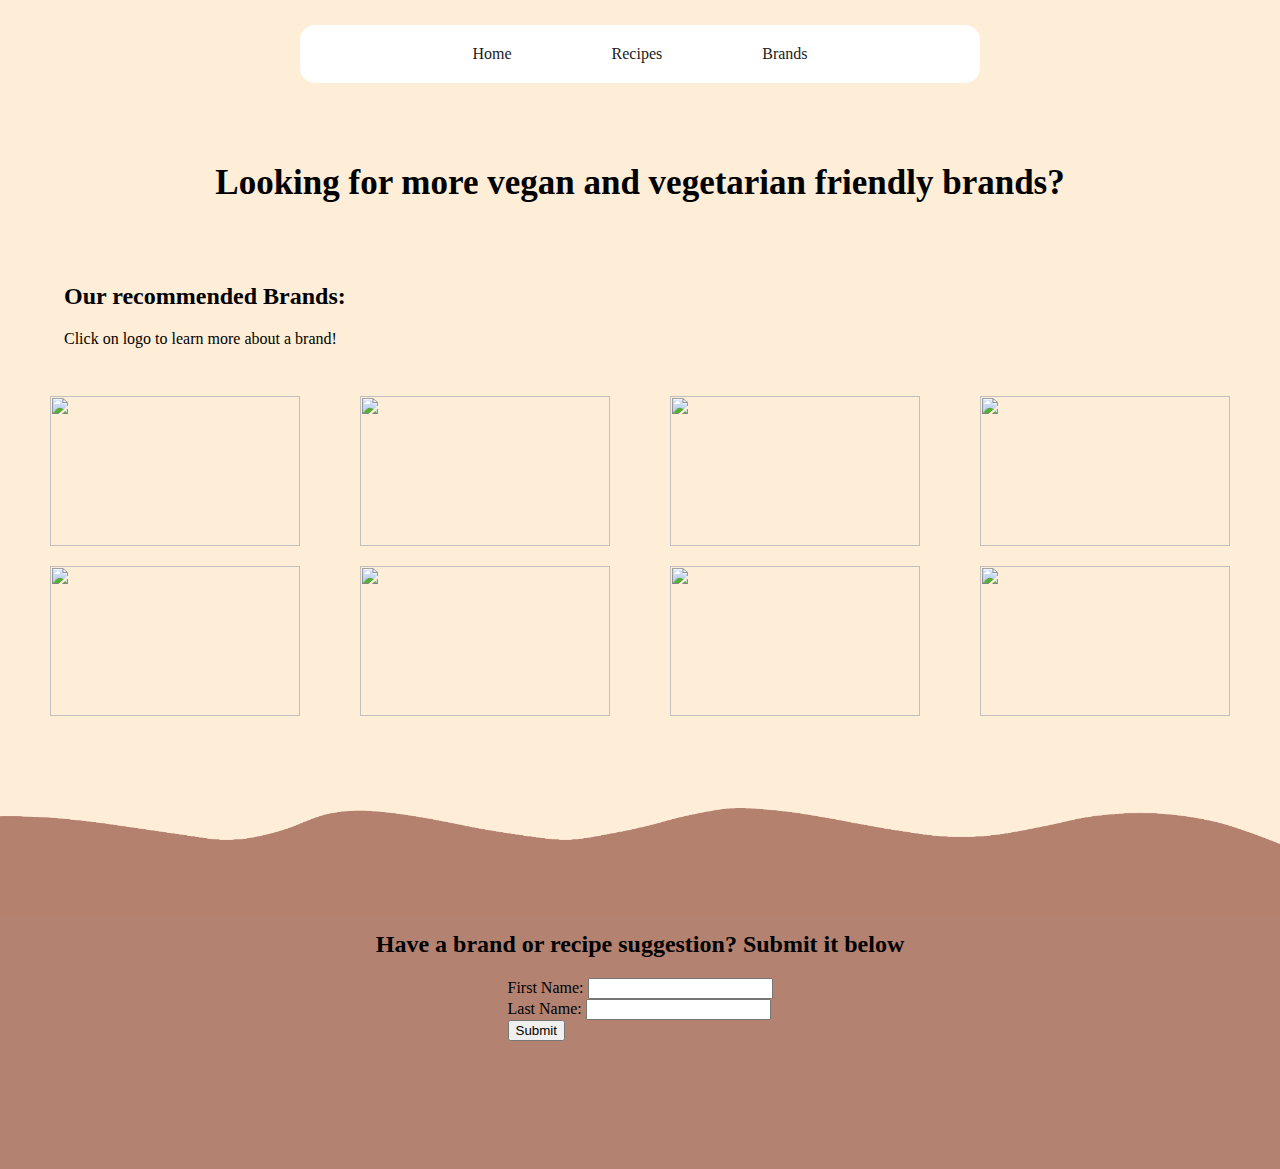
==== brandRecs.html @ cef65953 "Add files via upload" ====
<!DOCTYPE html>
<html>
  <head>
    <meta charset="utf-8">
    <meta name="viewport" content="width=device-width">
    <title>Brands | Vegescope</title>
    <link href="style.css" rel="stylesheet" type="text/css" />

    <!-- connect the century gothic font -->
    <link rel="stylesheet" href="https://use.typekit.net/oov2wcw.css">
    <script src="https://kit.fontawesome.com/a5596b0e6a.js" crossorigin="anonymous"></script>

  </head>

  <body>
      <nav>
        <ul>
          <li><a href = "home.html">Home</a></li>
          <li><a href = "recipes.html">Recipes</a></li>
          <li><a href = "brandRecs.html">Brands</a></li>
        </ul>
      </nav>

      <h1 class="brand-header"><center>Looking for more vegan and vegetarian friendly brands?<center></h1>
        <div class="brand-introtext">
          <h2>Our recommended Brands:</h2>
          <p>Click on logo to learn more about a brand!</p>
        </div>
        <div class="brands-flexContainer">
          <a href = "https://www.beyondmeat.com/en-US/" target="_blank">
            <img src = "//download.logo.wine/logo/Beyond_Meat/Beyond_Meat-Logo.wine.png" class="brandimage">
          </a>
          <a href ="https://www.amys.com/" target="_blank">
            <img src ="https://upload.wikimedia.org/wikipedia/commons/c/c5/Amy%27s_Kitchen_logo_gn.svg" class="brandimage" >
          </a>
          <a href ="https://daiyafoods.com/" target="_blank">
            <img src ="https://scontent-ord5-2.xx.fbcdn.net/v/t1.6435-9/156928713_282757403208042_1201691138303884187_n.jpg?_nc_cat=1&ccb=1-7&_nc_sid=09cbfe&_nc_ohc=VhZxPF5J_o0AX8Rn_OH&_nc_ht=scontent-ord5-2.xx&oh=00_AfA2KDxllO3vn66tcbYNbG7mPAxMppXeOGWGIEib4B2Txg&oe=652D9AE4" class="brandimage">   
          </a>
          <a href ="https://fieldroast.com/" target="_blank">
            <img src="https://scontent-ord5-2.xx.fbcdn.net/v/t39.30808-6/348257869_225571950203091_4112806711208489566_n.png?_nc_cat=107&ccb=1-7&_nc_sid=a2f6c7&_nc_ohc=p_dH4WwqNooAX9yDohh&_nc_oc=AQn3KODSBU-M6VMMKPhJ-xAmBqTEBCOMlQdklC_0CqfuXtL8_XucpLsJukC6Cfeq2Ma27ZJSTUXFuFeaijeZNZ6A&_nc_ht=scontent-ord5-2.xx&oh=00_AfDpTruE_5_8ZzvZZcf0wbW1h26ePVTIMae0QGlvA9sTMQ&oe=650B14FC" class="brandimage">
          </a>
          <a href="https://impossiblefoods.com/" target="_blank">
            <img src="https://vectorlogoseek.com/wp-content/uploads/2019/09/impossible-foods-vector-logo.png" class="brandimage" >
          </a>
          <a href="https://www.gardein.com/" target="_blank">
          <img src="https://scontent-ord5-1.xx.fbcdn.net/v/t39.30808-6/355701803_658074303028539_681102519662553720_n.jpg?_nc_cat=109&ccb=1-7&_nc_sid=a2f6c7&_nc_ohc=7QhZoyYnqp8AX-8u9tc&_nc_ht=scontent-ord5-1.xx&oh=00_AfB3fHBau1HzoywcvsItIKTJ1lyKVakA9bKSuntS_4Hgcw&oe=650AFF45" class="brandimage">
          </a>
          <a href="https://www.oatly.com/en-us" target="_blank">
            <img src="https://i.pinimg.com/originals/40/75/c4/4075c42d6c5598a2323f69b63025e826.png" class="brandimage">
          </a>
          <a href="https://www.tofutti.com/" target="_blank">
          <img src="https://i.pinimg.com/280x280_RS/a1/e4/0f/a1e40f73232b517589d3a23b8ec47cc4.jpg" class="brandimage">
          </a>
        </div>

      <img src = "brownwave.png" id = "brownwave-image">
      <div class = "suggestion-section">
        <h2>Have a brand or recipe suggestion? Submit it below</h2>
        <div class = "suggestion-flexContainer">
          <!-- <form method="post">
            <label for="fname">First name:</label><br>
            <input type="text" id="fname" name="fname"><br> 
            <button type="submit" id="submitBtn"></button>
          
          </form> -->
          <form id="post">
            <label for="name">First Name:</label>
            <input type="text" id="fname" name="name" required>
            <br>
            <label for="email">Last Name:</label>
            <input type="text" id="lname" name="name" required>
            <br>  
            <button type="button" id="submitBtn">Submit</button>
        </form>
        </div>
      </div>
      
        <script type="module" src="script.js"></script>
  </body>
 
</html>
---- style.css ----
@import url(https://use.typekit.net/fws3bge.css);

body {
    background-color: #FEEDD7;
    font-family: "new-spirit",serif;
    margin: 0;
    height: 100%;
    width: 100%;
}


/* Navigation Bar */
    nav {
        width: 100%;
        text-align: center;
        padding-top: 25px;
    }
    nav > ul {
        display: flex;
        justify-content: center;
        width: 50%;
        background: #ffffff;
        text-align: center;
        margin: 0 auto;
        border-radius: 15px;
        padding: 0 20px;
    }
    nav > ul > li {
        list-style-type: none;
        padding: 20px 50px;
    }
    nav > ul > li > a {
        text-decoration: none;
        color:#1b1b1b;
    }
/* End of navigation bar */



/* Home page headers */
    #home-header {
        font-size: 55px;
        color: #593403;
        text-align: center;
        line-height: 5px;
        margin: 9% 0 12% 0;
    }
/* End of home page headers */



/* The Problem introduction section */
    #problem-intro {
        display:flex;
        flex-direction:column;
        align-items: center;
        justify-content: center;
        background-color: rgb(193, 140, 175);
        margin: 0 auto -5% auto;
        padding-bottom: 7.5%;
    }
    #problem-leaves-header-image {
        margin: 0 0 -10px 0;
        width: 100%;
    }
    .problem-intro-text {
        margin: 0 auto;
        width: 50%;
        padding: 5% 0;
    }
    .problem-intro-header {
        font-size: 30px;
        line-height: 28px;
    }
    .problem-intro-paragraph {
        font-size: 20px;
        line-height: 2.15em;
    }
/* End of The Problem introduction section */



/* Vegan and Vegetarian Restaurants Map section */  
    #greenwave-image {
        margin: 0 0 -10px 0;
        width: 100%;
    }
    #dietMap-section {
        display:flex;
        flex-direction:column;
        align-items: center;
        justify-content: center;
        background-color: #eff8e3;
        margin: 0 auto;
        padding-bottom: 10%;
    }
    #dietMap-header {
        font-size: 30px;
        text-align: center;
        border-bottom: 1px solid #181818;
        width: 50%;
        padding-bottom: 15px;
        margin: 0 auto 28px auto;
    }
    #dietMap-buttonContainer {
        display: flex;
        justify-content: center;
    }
   .dietOption {
        font-family: century-gothic;
        font-size:16px;
        background-color: #ececec;
        color: #1b1b1b;
        text-decoration: none;
        border: 1.5px solid #1b1b1b;
        border-radius: 30px;
        margin: 35px 50px 0 50px;
        padding: 20px 20px;
    }
/* End of Vegan and Vegetarian Restaurants Map section */

.footer-note {
    font-size: 15px;
    background-color: #1b1b1b;
    text-align: center;
    color: #ececec;
    padding: 20px 0;
}



/* Recipe Ideas Section */
#recipeheader {
    font-size: 40px;
    margin: 50px 0;
}
.recipeintrosection {
    margin: 0 0 0 5%;
}
#vegan-recipes-section, #vegetarian-recipes-section {
    display:flex;
    flex-direction:row;
    align-items:center;
    justify-content:center;
    flex-wrap: wrap;
    width:90%;
    margin:auto;
    margin-bottom:50px;
}
#recipecard {
    margin: 15px 50px;
}
#vegan-header, #vegetarian-header {
    font-size: 30px;
    margin: 3.5% 0 1% 5%;
}
/* End of Recipe Ideas Section */



/* Brand Recommendations Section*/
.brand-header {
    font-size: 35px;
    margin: 80px 0;
}
.brand-introtext {
    margin: 50px 0 3% 5%;
}
.brand-section {
    display:flex;
    flex-direction:row;
    align-items:center;
    justify-content:center;
    flex-wrap: wrap;
    width:90%;
    margin:auto;
    margin-bottom:50px;
}
.brands-flexContainer {
    display: flex;
    flex-wrap: wrap;
    justify-content:center;
    align-items: center;
}
.brandimage {
    width: 250px;
    height: 150px;
    padding: 10px 30px;
}
/* End of Brand Recommendations Section */


/* Sugguestion Section */
#brownwave-image {
    margin: 60px 0 -10px 0;
    width: 100%;
}
.suggestion-section {
    display:flex;
    flex-direction:column;
    align-items: center;
    justify-content: center;
    margin: 0 auto;
    padding-bottom: 10%;
    background-color: rgb(179, 130, 113);
}
.suggestion-flexContainer{
    display: flex;
    justify-content: center;
    
}
/* End of Sugguestion Section */
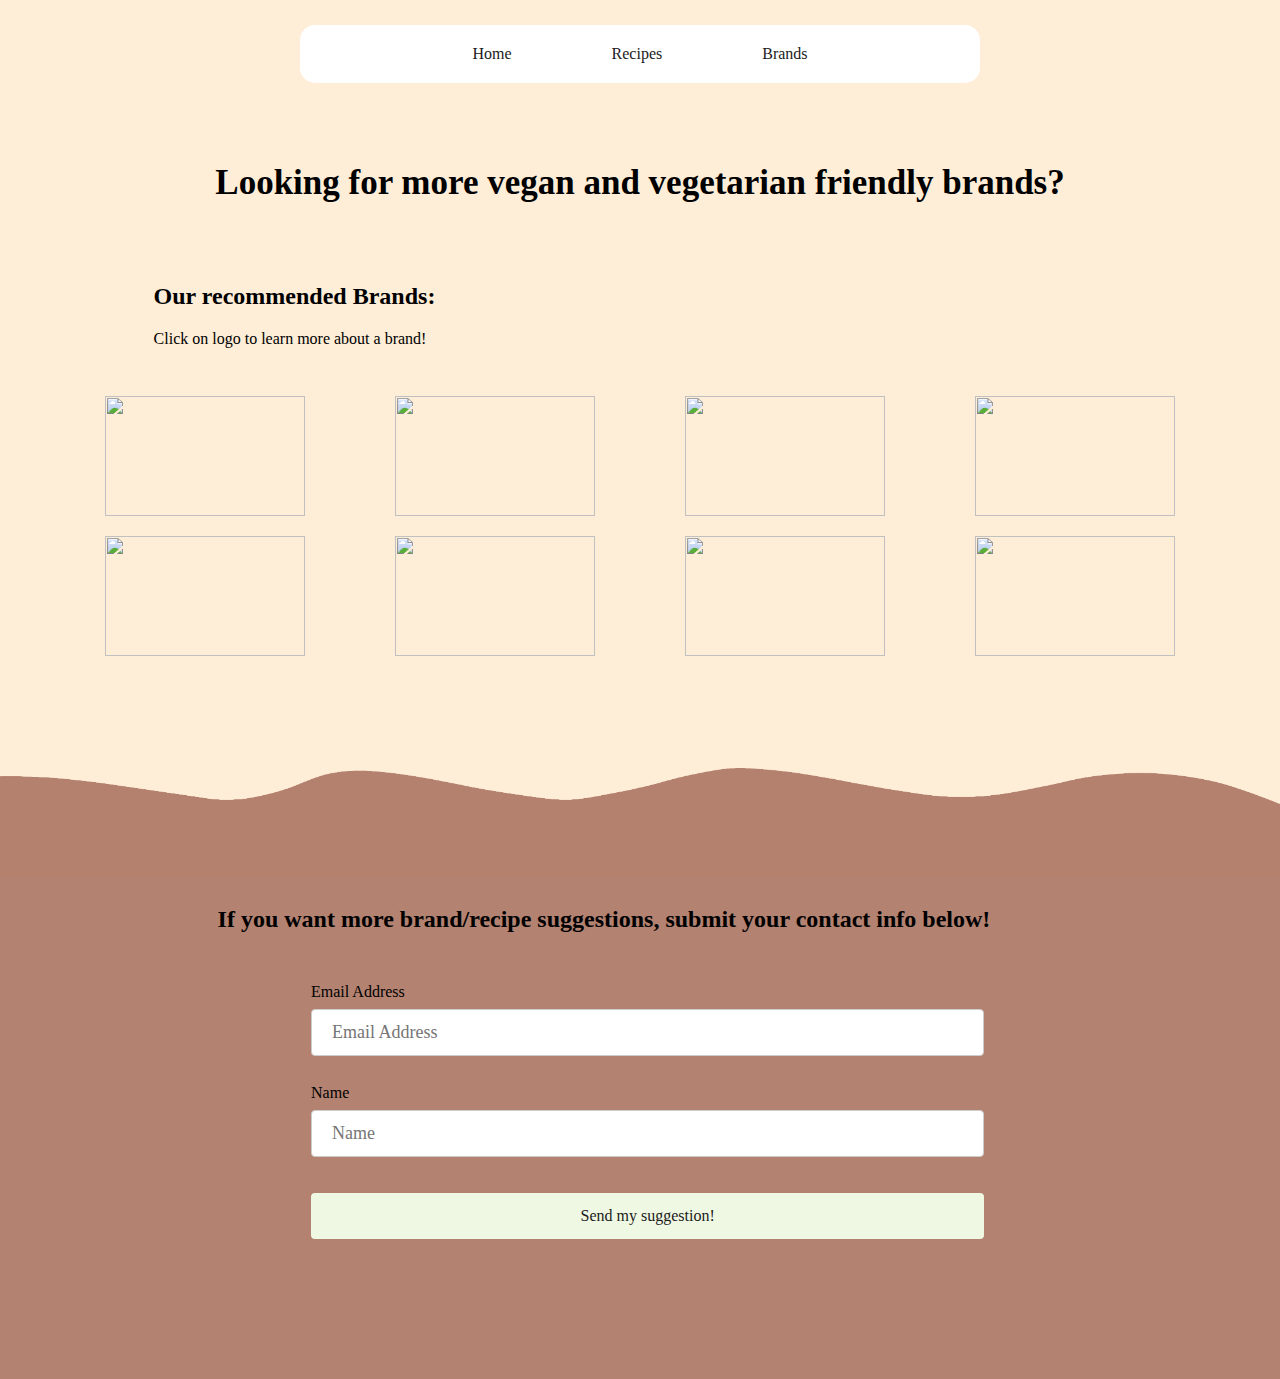
==== commit 227f3c76: "Add files via upload" ====
--- a/brandRecs.html
+++ b/brandRecs.html
@@ -55,24 +55,17 @@
 
       <img src = "brownwave.png" id = "brownwave-image">
       <div class = "suggestion-section">
-        <h2>Have a brand or recipe suggestion? Submit it below</h2>
+        <h2>If you want more brand/recipe suggestions, submit your contact info below!</h2>
         <div class = "suggestion-flexContainer">
-          <!-- <form method="post">
-            <label for="fname">First name:</label><br>
-            <input type="text" id="fname" name="fname"><br> 
-            <button type="submit" id="submitBtn"></button>
-          
-          </form> -->
-          <form id="post">
-            <label for="name">First Name:</label>
-            <input type="text" id="fname" name="name" required>
-            <br>
-            <label for="email">Last Name:</label>
-            <input type="text" id="lname" name="name" required>
-            <br>  
-            <button type="button" id="submitBtn">Submit</button>
-        </form>
+          <form method="POST" id="my-form" action="https://script.google.com/macros/s/AKfycbw_pJlrXoCxPffvy1gPDyN5-AfPj2sBIlXQLtxkTWr7m7xwgs-HJhtdjpA7gjE_XIGN/exec">
+            <label for="email">Email Address</label><br>
+            <input name="Email" type="email" placeholder="Email Address" required>
+            <label for="name">Name</label><br>
+            <input name="Name" type="text" placeholder="Name" required>
+            <button type="submit" id="submitBtn">Send my suggestion!</button>
+          </form>
         </div>
+        <p id="completeMessage"></p>
       </div>
       
         <script type="module" src="script.js"></script>
--- a/style.css
+++ b/style.css
@@ -73,6 +73,7 @@
         line-height: 28px;
     }
     .problem-intro-paragraph {
+        font-family: century-gothic;
         font-size: 20px;
         line-height: 2.15em;
     }
@@ -164,17 +165,7 @@
     margin: 80px 0;
 }
 .brand-introtext {
-    margin: 50px 0 3% 5%;
-}
-.brand-section {
-    display:flex;
-    flex-direction:row;
-    align-items:center;
-    justify-content:center;
-    flex-wrap: wrap;
-    width:90%;
-    margin:auto;
-    margin-bottom:50px;
+    margin: 70px 0 3% 12%;
 }
 .brands-flexContainer {
     display: flex;
@@ -183,30 +174,69 @@
     align-items: center;
 }
 .brandimage {
-    width: 250px;
-    height: 150px;
-    padding: 10px 30px;
+    width: 200px;
+    height: 120px;
+    padding: 10px 45px;
 }
 /* End of Brand Recommendations Section */
 
 
 /* Sugguestion Section */
 #brownwave-image {
-    margin: 60px 0 -10px 0;
+    margin: 80px 0 -10px 0;
     width: 100%;
 }
 .suggestion-section {
     display:flex;
     flex-direction:column;
-    align-items: center;
-    justify-content: center;
     margin: 0 auto;
-    padding-bottom: 10%;
+    padding: 0 10% 6% 17%;
     background-color: rgb(179, 130, 113);
+}
+.suggestion-section > h2 {
+    margin: 35px 0 50px 0;
 }
 .suggestion-flexContainer{
     display: flex;
-    justify-content: center;
-    
+    margin-left: 10%;
+}
+input[type=email], select {
+    font-family: new-spirit;
+    width: 100%;
+    padding: 12px 250px 12px 20px;
+    margin: 8px 0 28px 0;
+    display: inline-block;
+    border: 1px solid #ccc;
+    border-radius: 4px;
+    box-sizing: border-box;
+    font-size: 18px;
+}
+input[type=text], select {
+    font-family: new-spirit;
+    width: 100%;
+    padding: 12px 250px 12px 20px;
+    margin: 8px 0 28px 0;
+    display: inline-block;
+    border: 1px solid #ccc;
+    border-radius: 4px;
+    box-sizing: border-box;
+    font-size: 18px;
+}
+#submitBtn {
+    font-family: new-spirit;
+    width: 100%;
+    background-color: #eff8e3;
+    color: #1b1b1b;
+    padding: 14px 20px;
+    margin: 8px 0;
+    border: none;
+    border-radius: 4px;
+    cursor: pointer;
+    font-size: 16px;
+}
+#completeMessage {
+    color: #1b1b1b;
+    margin: 55px 0 0 10%;
+    font-weight: 700;
 }
 /* End of Sugguestion Section */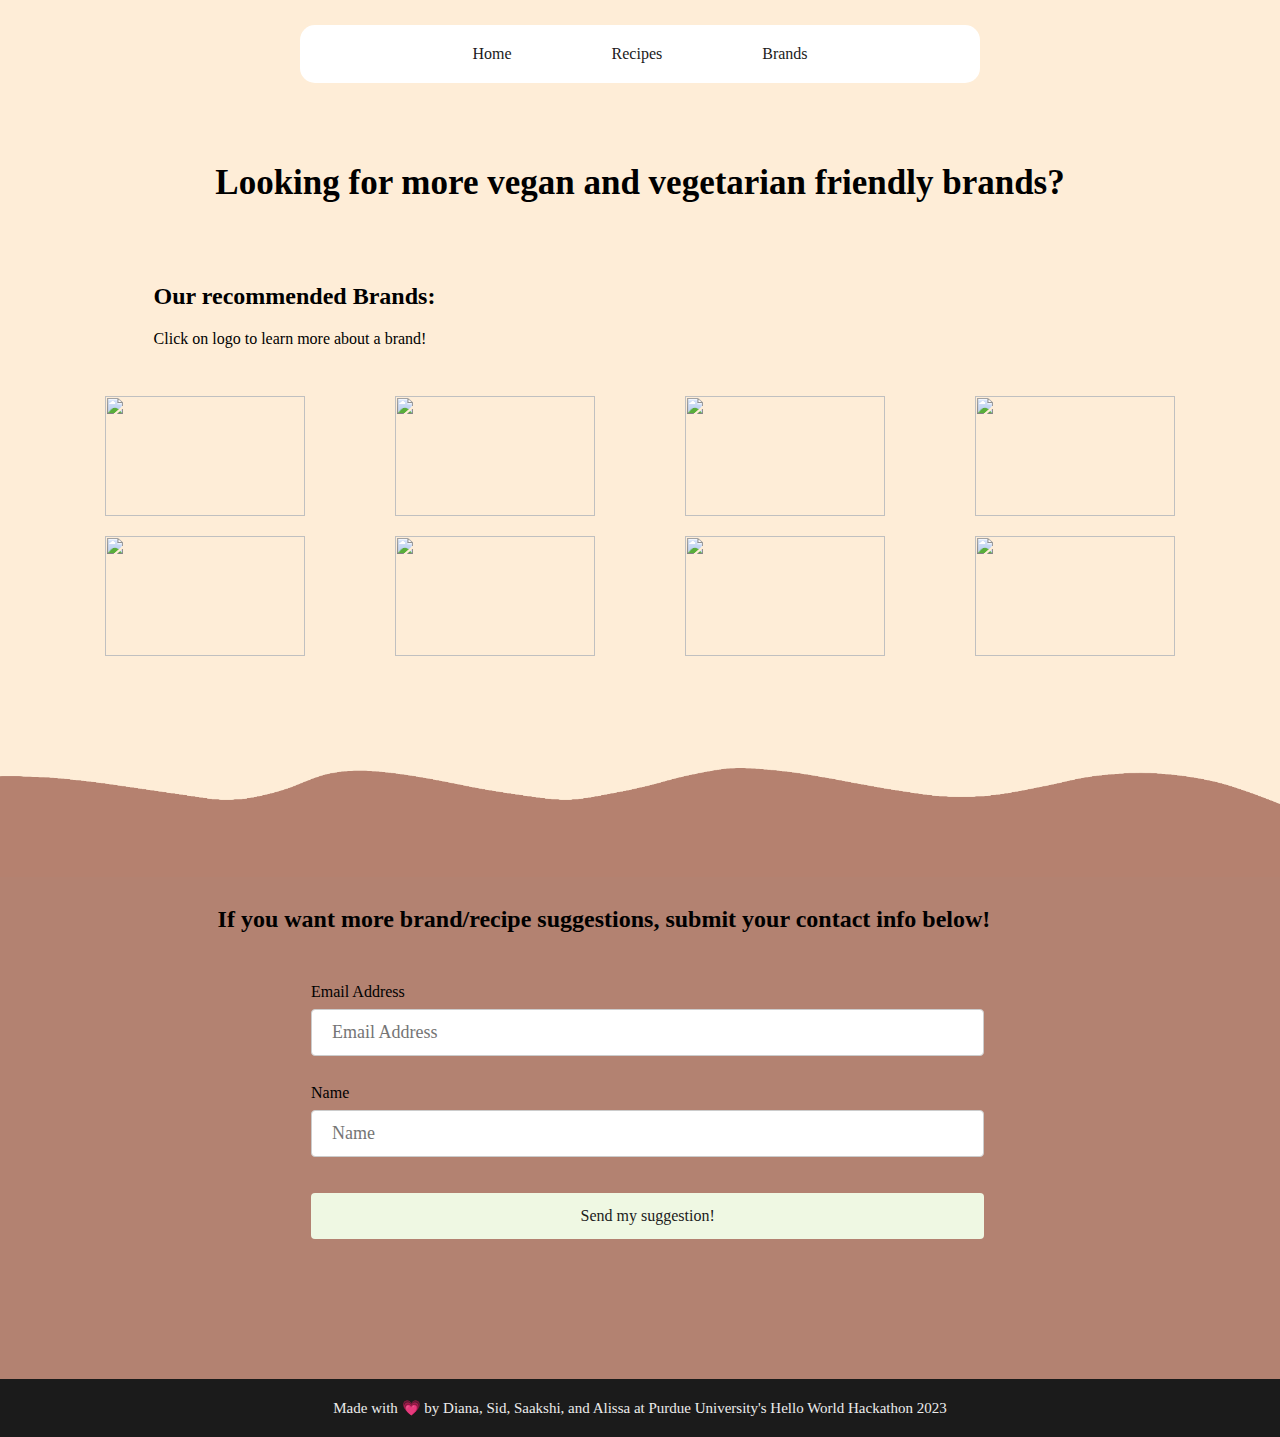
==== commit fb98147e: "Add files via upload" ====
--- a/brandRecs.html
+++ b/brandRecs.html
@@ -67,6 +67,8 @@
         </div>
         <p id="completeMessage"></p>
       </div>
+
+      <div class="footer-note">Made with 💗 by Diana, Sid, Saakshi, and Alissa at Purdue University's Hello World Hackathon 2023</div>
       
         <script type="module" src="script.js"></script>
   </body>
